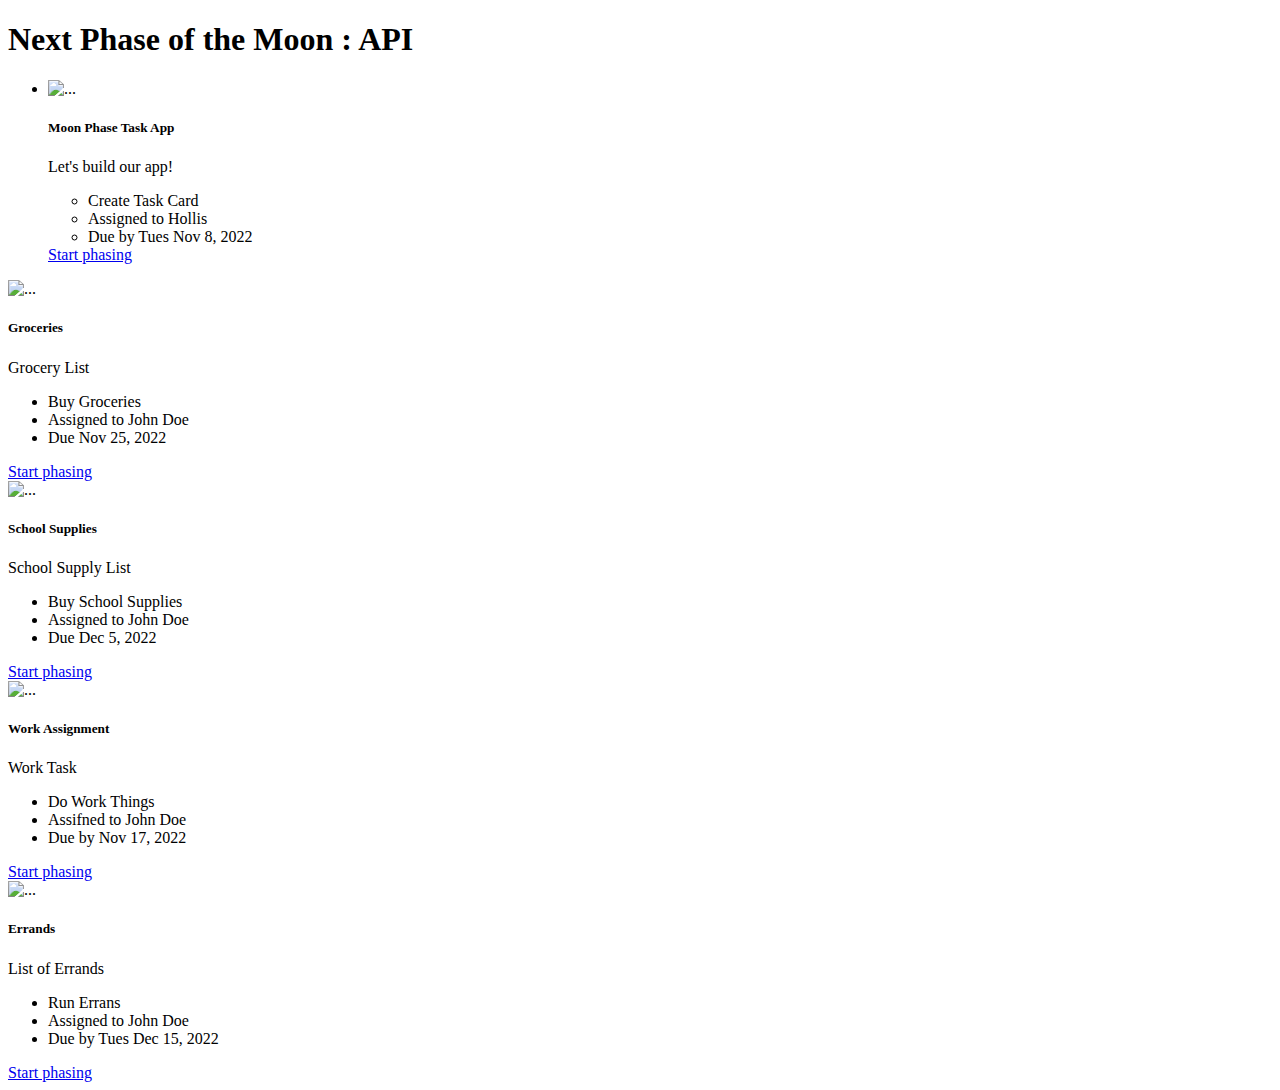
==== index.html @ 0f09845a "Merge branch 'main' of https://github.com/mjquintana/JWD-Final-Project-Moonwalkers into task-2-forms" ====
<!DOCTYPE html>
<html lang="en">
<head>
    <meta charset="UTF-8">
    <meta http-equiv="X-UA-Compatible" content="IE=edge">
    <meta name="viewport" content="width=device-width, initial-scale=1.0">
    <title>Homepage</title>
    <!-- CSS only -->
    <link rel="stylesheet" href="./style.css">
    <link href="https://cdn.jsdelivr.net/npm/bootstrap@5.2.2/dist/css/bootstrap.min.css" rel="stylesheet" integrity="sha384-Zenh87qX5JnK2Jl0vWa8Ck2rdkQ2Bzep5IDxbcnCeuOxjzrPF/et3URy9Bv1WTRi" crossorigin="anonymous">
</head>
<body>

    <h1 class="text-center bg-secondary text-white">Next  Phase of the Moon : API</h1>

<div class="container">
    <div class="row">
        <div class="col">
            <ul class="list-group">
                <li class="list-group-item border-0"><div class="card" style="width: 18rem;">
                    <img src="https://images.pexels.com/photos/673902/pexels-photo-673902.jpeg?auto=compress&cs=tinysrgb&w=800" class="card-img-top" alt="...">
                    <div class="card-body">
                      <h5 class="card-title">Moon Phase Task App</h5>
                      <p class="card-text">Let's build our app!</p>
                      <ul>
                        <li>Create Task Card</li>
                        <li>Assigned to Hollis</li>
                        <li>Due by Tues Nov 8, 2022</li>
                      </ul>
                      <a href="#" class="btn btn-primary">Start phasing</a>
                    </div>
                  </div></li>
        </div>

        <div class="col">
            <li class="list-group-item"><div class="card" style="width: 18rem;">
                <img src="https://images.pexels.com/photos/673902/pexels-photo-673902.jpeg?auto=compress&cs=tinysrgb&w=800" class="card-img-top" alt="...">
                <div class="card-body">
                  <h5 class="card-title">Groceries</h5>
                  <p class="card-text">Grocery List</p>
                  <ul>
                    <li>Buy Groceries</li>
                    <li>Assigned to John Doe</li>
                    <li>Due Nov 25, 2022</li>
                  </ul>
                  <a href="#" class="btn btn-primary">Start phasing</a>
                </div>
              </div></li>
        </div>

        <div class="col">
            <li class="list-group-item"><div class="card" style="width: 18rem;">
                <img src="https://images.pexels.com/photos/673902/pexels-photo-673902.jpeg?auto=compress&cs=tinysrgb&w=800" class="card-img-top" alt="...">
                <div class="card-body">
                  <h5 class="card-title">School Supplies</h5>
                  <p class="card-text">School Supply List</p>
                  <ul>
                    <li>Buy School Supplies</li>
                    <li>Assigned to John Doe</li>
                    <li>Due Dec 5, 2022</li>
                  </ul>
                  <a href="#" class="btn btn-primary">Start phasing</a>
                </div>
              </div></li>
        </div>

        <div class="col">
            <li class="list-group-item"><div class="card" style="width: 18rem;">
                <img src="https://images.pexels.com/photos/673902/pexels-photo-673902.jpeg?auto=compress&cs=tinysrgb&w=800" class="card-img-top" alt="...">
                <div class="card-body">
                  <h5 class="card-title">Work Assignment</h5>
                  <p class="card-text">Work Task</p>
                  <ul>
                    <li>Do Work Things</li>
                    <li>Assifned to John Doe</li>
                    <li>Due by Nov 17, 2022</li>
                  </ul>
                  <a href="#" class="btn btn-primary">Start phasing</a>
                </div>
              </div></li>
        </div>

        <div class="col">
            <li class="list-group-item"><div class="card" style="width: 18rem;">
                <img src="https://images.pexels.com/photos/673902/pexels-photo-673902.jpeg?auto=compress&cs=tinysrgb&w=800" class="card-img-top" alt="...">
                <div class="card-body">
                  <h5 class="card-title">Errands</h5>
                  <p class="card-text">List of Errands</p>
                  <ul>
                    <li>Run Errans</li>
                    <li>Assigned to John Doe</li>
                    <li>Due by Tues Dec 15, 2022</li>
                  </ul>
                  <a href="#" class="btn btn-primary">Start phasing</a>
                </div>
              </div></li>
          </ul>
        </div>
    </div>
</div>

 

    <!-- JavaScript Bundle with Popper -->
    <script src="https://cdn.jsdelivr.net/npm/bootstrap@5.2.2/dist/js/bootstrap.bundle.min.js" integrity="sha384-OERcA2EqjJCMA+/3y+gxIOqMEjwtxJY7qPCqsdltbNJuaOe923+mo//f6V8Qbsw3" crossorigin="anonymous"></script>
</body>
</html>
---- style.css ----

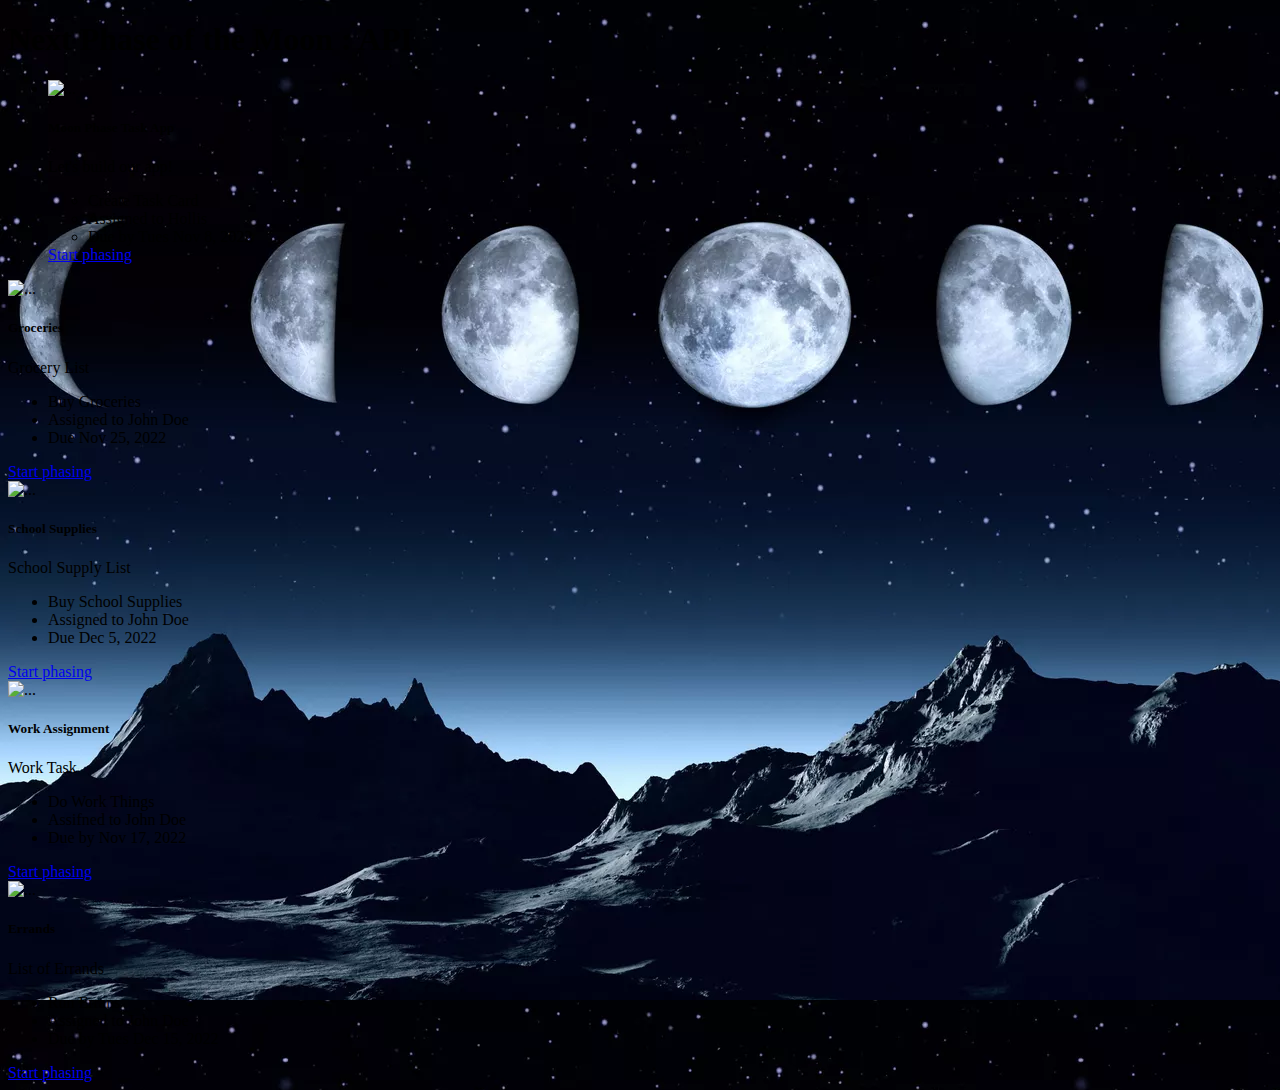
==== commit 77ee7c0e: "Added Background" ====
--- a/index.html
+++ b/index.html
@@ -6,10 +6,14 @@
     <meta name="viewport" content="width=device-width, initial-scale=1.0">
     <title>Homepage</title>
     <!-- CSS only -->
-    <link rel="stylesheet" href="./style.css">
     <link href="https://cdn.jsdelivr.net/npm/bootstrap@5.2.2/dist/css/bootstrap.min.css" rel="stylesheet" integrity="sha384-Zenh87qX5JnK2Jl0vWa8Ck2rdkQ2Bzep5IDxbcnCeuOxjzrPF/et3URy9Bv1WTRi" crossorigin="anonymous">
 </head>
 <body>
+  <style>
+    body {
+      background: url("Moon.jpg")
+    }
+  </style>
 
     <h1 class="text-center bg-secondary text-white">Next  Phase of the Moon : API</h1>
 
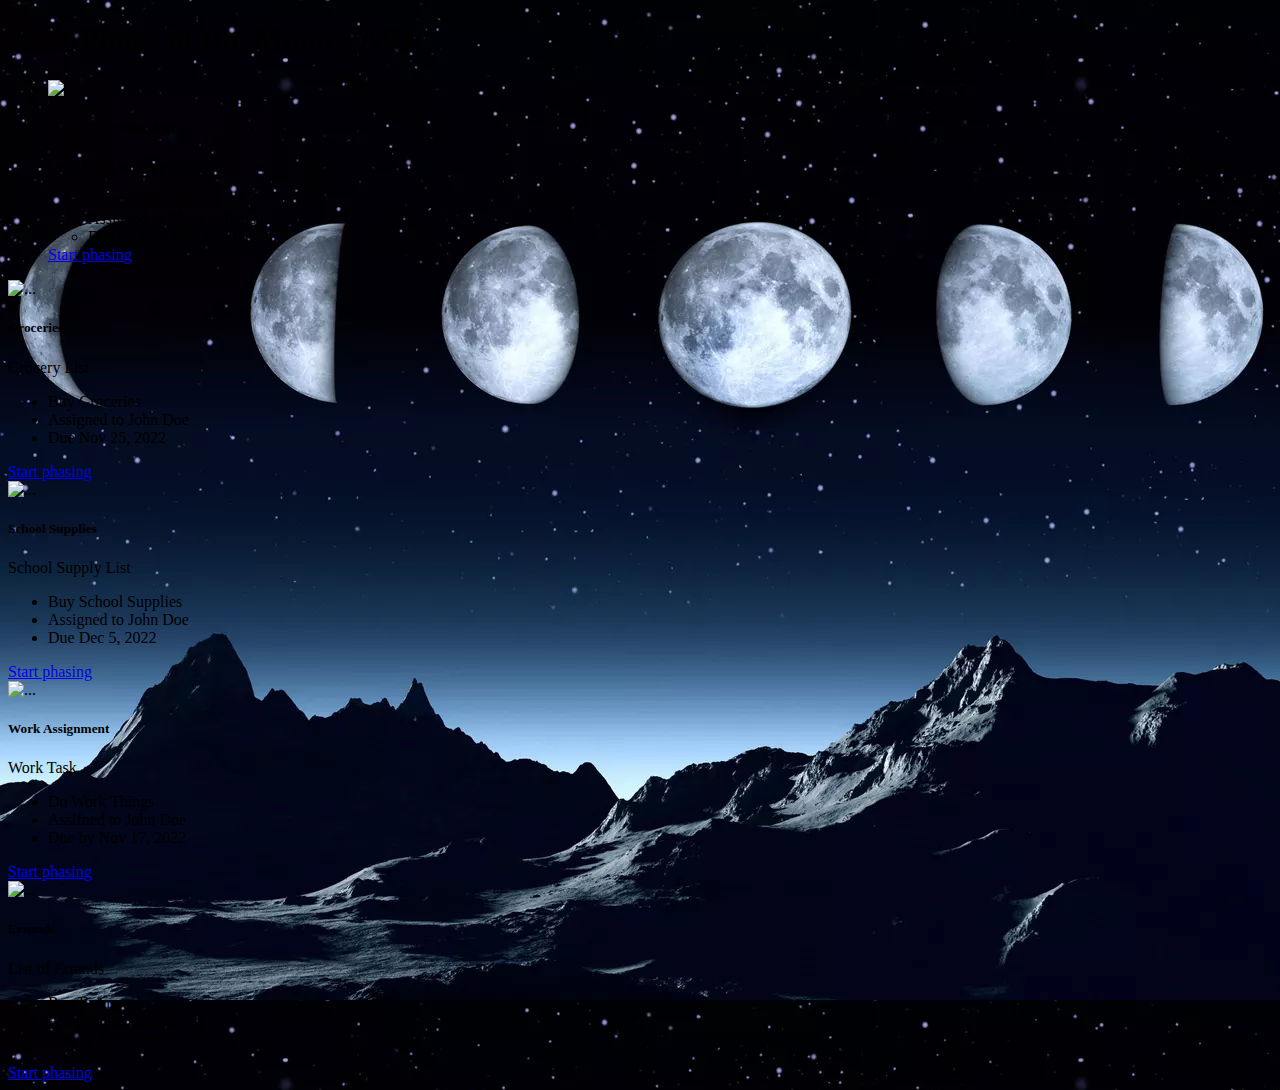
==== commit e00a9b04: "Trying to fix border" ====
--- a/index.html
+++ b/index.html
@@ -21,14 +21,14 @@
     <div class="row">
         <div class="col">
             <ul class="list-group">
-                <li class="list-group-item border-0"><div class="card" style="width: 18rem;">
+                <li class="list-group-item"><div class="card" style="width: 18rem;">
                     <img src="https://images.pexels.com/photos/673902/pexels-photo-673902.jpeg?auto=compress&cs=tinysrgb&w=800" class="card-img-top" alt="...">
                     <div class="card-body">
                       <h5 class="card-title">Moon Phase Task App</h5>
                       <p class="card-text">Let's build our app!</p>
                       <ul>
                         <li>Create Task Card</li>
-                        <li>Assigned to Hollis</li>
+                        <li>Assigned to Moonwalkers</li>
                         <li>Due by Tues Nov 8, 2022</li>
                       </ul>
                       <a href="#" class="btn btn-primary">Start phasing</a>
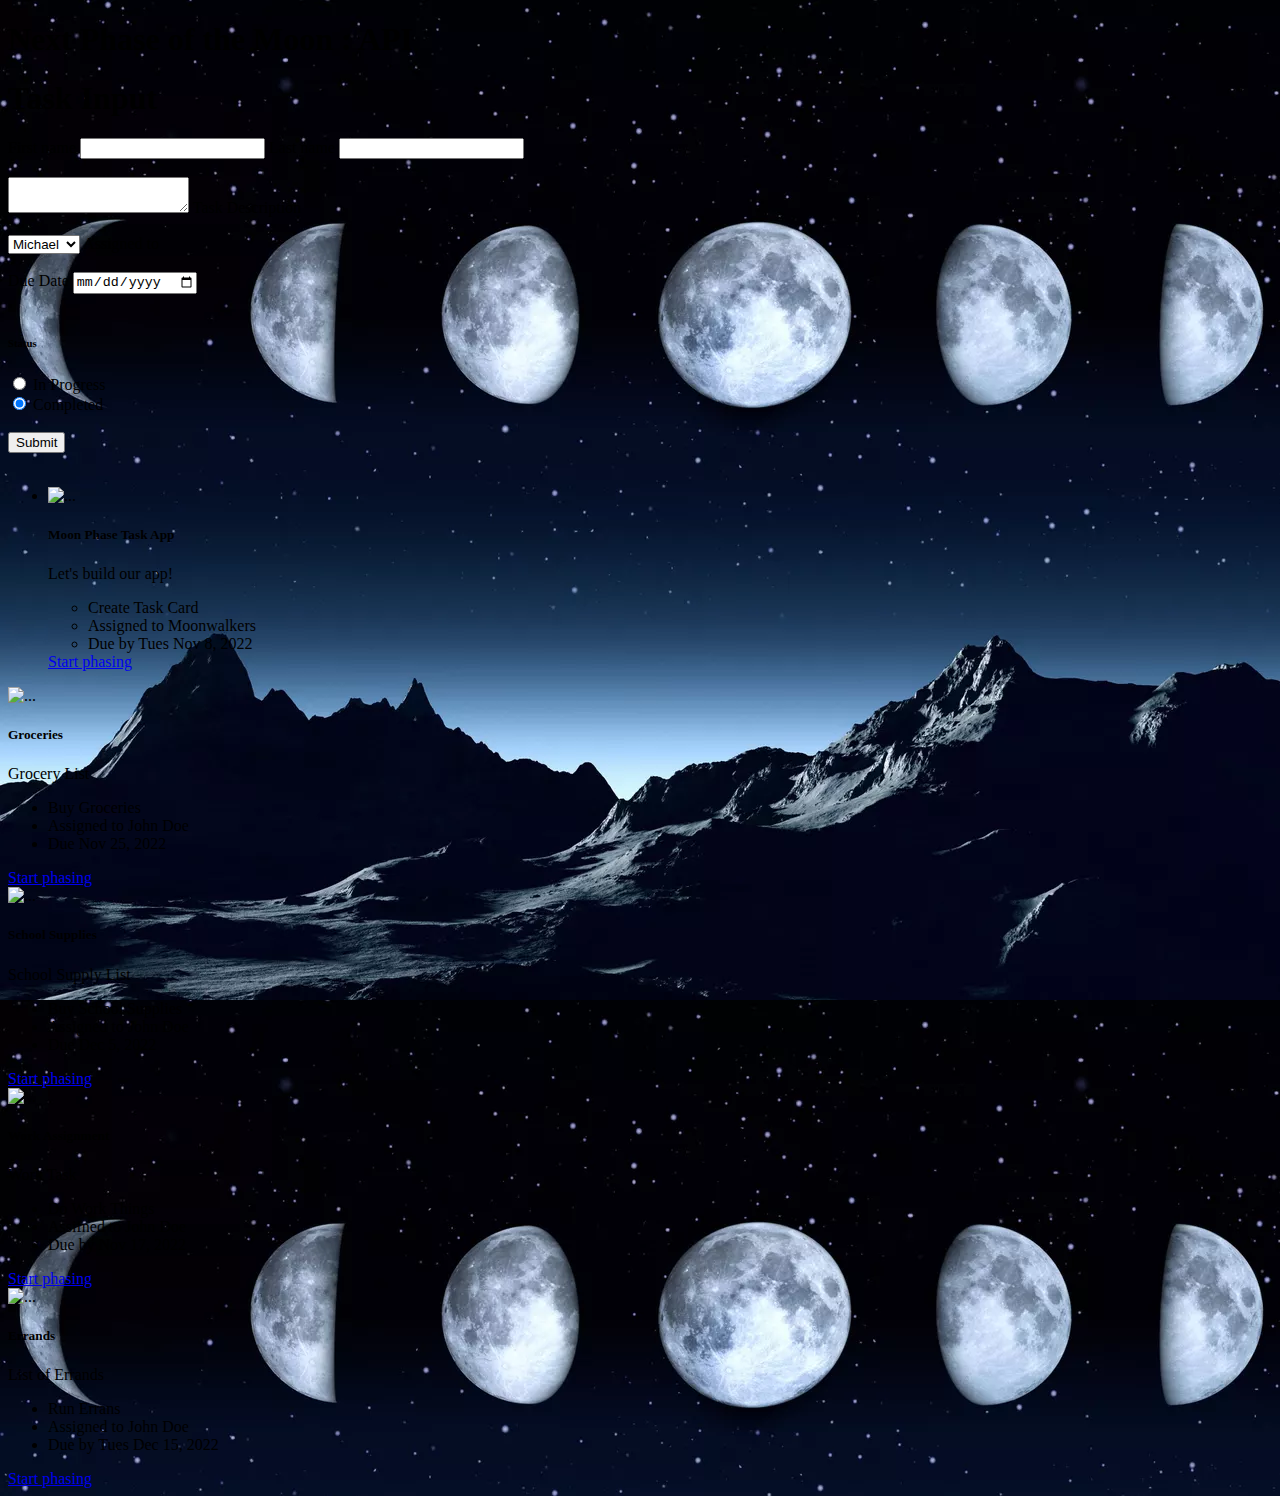
==== commit f681fc53: "added forms to main" ====
--- a/index.html
+++ b/index.html
@@ -6,6 +6,7 @@
     <meta name="viewport" content="width=device-width, initial-scale=1.0">
     <title>Homepage</title>
     <!-- CSS only -->
+    <link rel="stylesheet" href="./style.css">
     <link href="https://cdn.jsdelivr.net/npm/bootstrap@5.2.2/dist/css/bootstrap.min.css" rel="stylesheet" integrity="sha384-Zenh87qX5JnK2Jl0vWa8Ck2rdkQ2Bzep5IDxbcnCeuOxjzrPF/et3URy9Bv1WTRi" crossorigin="anonymous">
 </head>
 <body>
@@ -17,6 +18,58 @@
 
     <h1 class="text-center bg-secondary text-white">Next  Phase of the Moon : API</h1>
 
+  <div class="container">
+        <h1 class="text-white">Task Input</h1>
+        <div class="row">
+            <div class="col">
+                <div class="input-group">
+                    <span class="input-group-text">First name</span>
+                    <input type="text" aria-label="First name" class="form-control">
+                    <span class="input-group-text">Last name</span>
+                    <input type="text" aria-label="Last name" class="form-control">
+                </div>
+                <br>
+                <div class="form-floating">
+                    <textarea class="form-control" id="floatingTextarea"></textarea>
+                    <label for="floatingTextarea">Task Description</label>
+                </div>
+                <br>
+                <div class="form-floating">
+                    <select class="form-select" id="floatingSelect" aria-label="Floating label select example">
+                      <option selected>Michael</option>
+                      <option value="1">Manasvi</option>
+                      <option value="2">Hollis</option>
+                      <option value="3">Steven</option>
+                      <option value="4">Tymier</option>
+                    </select>
+                    <label for="floatingSelect">Assigned to</label>
+                </div>
+                <br>
+                <div class="form-group col text-white">
+                    <label for="newTaskDueDate">Due Date</label>
+                    <input type="date" class="form-control" id="newTaskDueDate">
+                </div>
+                <br>
+                <h6 class="text-white">Status</h6>
+                <div class="form-check">
+                    <input class="form-check-input" type="radio" name="flexRadioDefault" id="flexRadioDefault1">
+                    <label class="form-check-label text-white" for="flexRadioDefault1">
+                      In Progress
+                    </label>
+                  </div>
+                  <div class="form-check">
+                    <input class="form-check-input" type="radio" name="flexRadioDefault" id="flexRadioDefault2" checked>
+                    <label class="form-check-label text-white" for="flexRadioDefault2">
+                      Completed
+                    </label>
+                </div>
+                <br>
+                <input class="btn btn-primary" type="submit" value="Submit">
+                
+            </div>
+        </div>
+    </div>
+  <br>
 <div class="container">
     <div class="row">
         <div class="col">
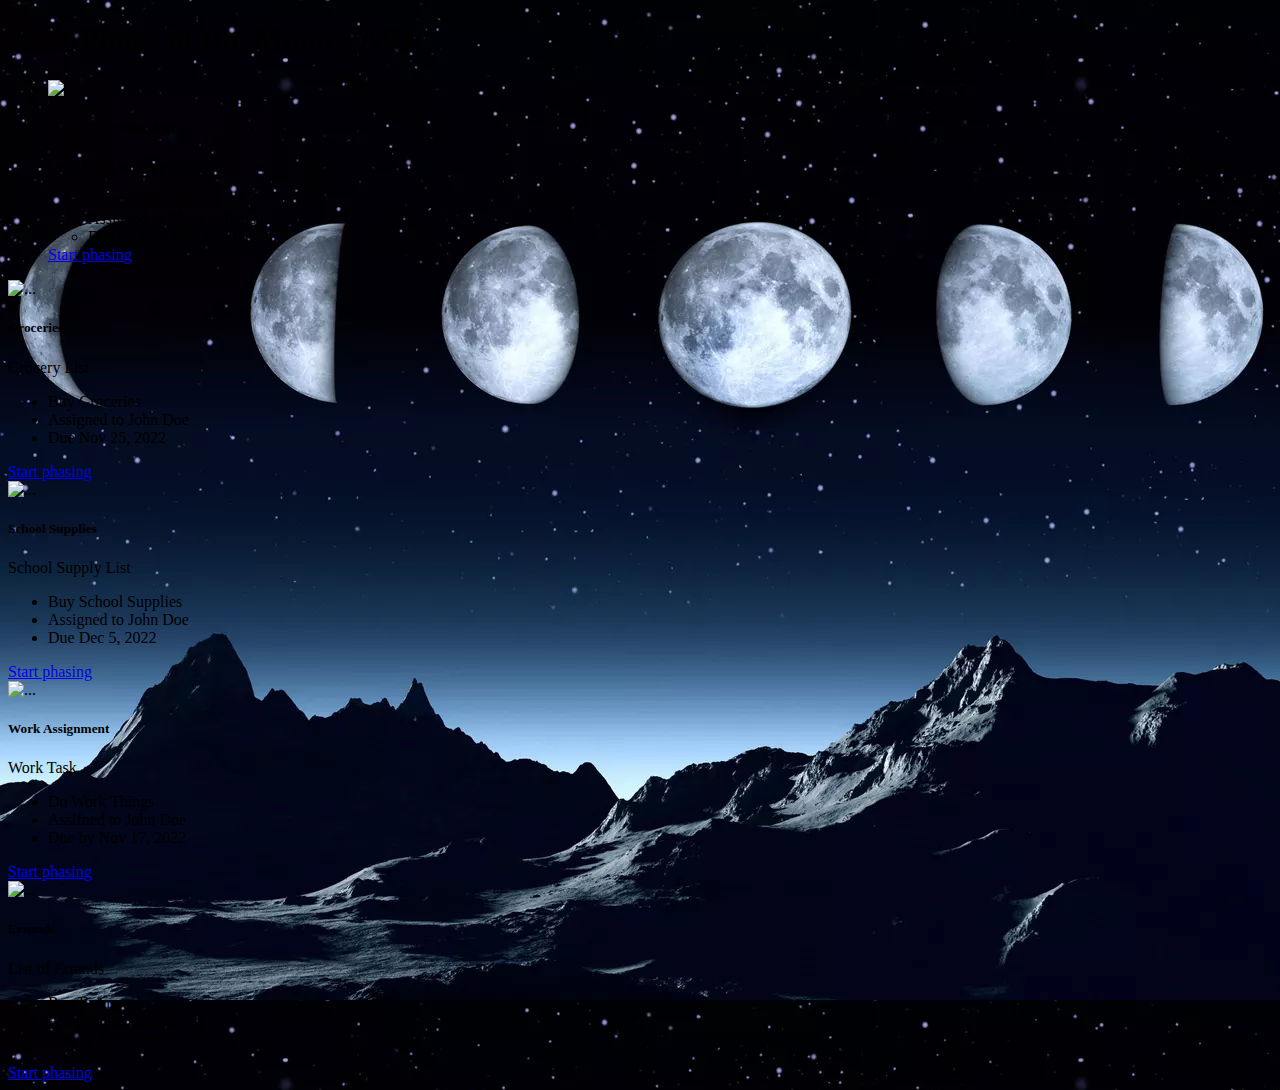
==== commit 842931da: "Merge branch 'main' into index" ====
--- a/index.html
+++ b/index.html
@@ -18,58 +18,7 @@
 
     <h1 class="text-center bg-secondary text-white">Next  Phase of the Moon : API</h1>
 
-  <div class="container">
-        <h1 class="text-white">Task Input</h1>
-        <div class="row">
-            <div class="col">
-                <div class="input-group">
-                    <span class="input-group-text">First name</span>
-                    <input type="text" aria-label="First name" class="form-control">
-                    <span class="input-group-text">Last name</span>
-                    <input type="text" aria-label="Last name" class="form-control">
-                </div>
-                <br>
-                <div class="form-floating">
-                    <textarea class="form-control" id="floatingTextarea"></textarea>
-                    <label for="floatingTextarea">Task Description</label>
-                </div>
-                <br>
-                <div class="form-floating">
-                    <select class="form-select" id="floatingSelect" aria-label="Floating label select example">
-                      <option selected>Michael</option>
-                      <option value="1">Manasvi</option>
-                      <option value="2">Hollis</option>
-                      <option value="3">Steven</option>
-                      <option value="4">Tymier</option>
-                    </select>
-                    <label for="floatingSelect">Assigned to</label>
-                </div>
-                <br>
-                <div class="form-group col text-white">
-                    <label for="newTaskDueDate">Due Date</label>
-                    <input type="date" class="form-control" id="newTaskDueDate">
-                </div>
-                <br>
-                <h6 class="text-white">Status</h6>
-                <div class="form-check">
-                    <input class="form-check-input" type="radio" name="flexRadioDefault" id="flexRadioDefault1">
-                    <label class="form-check-label text-white" for="flexRadioDefault1">
-                      In Progress
-                    </label>
-                  </div>
-                  <div class="form-check">
-                    <input class="form-check-input" type="radio" name="flexRadioDefault" id="flexRadioDefault2" checked>
-                    <label class="form-check-label text-white" for="flexRadioDefault2">
-                      Completed
-                    </label>
-                </div>
-                <br>
-                <input class="btn btn-primary" type="submit" value="Submit">
-                
-            </div>
-        </div>
-    </div>
-  <br>
+
 <div class="container">
     <div class="row">
         <div class="col">
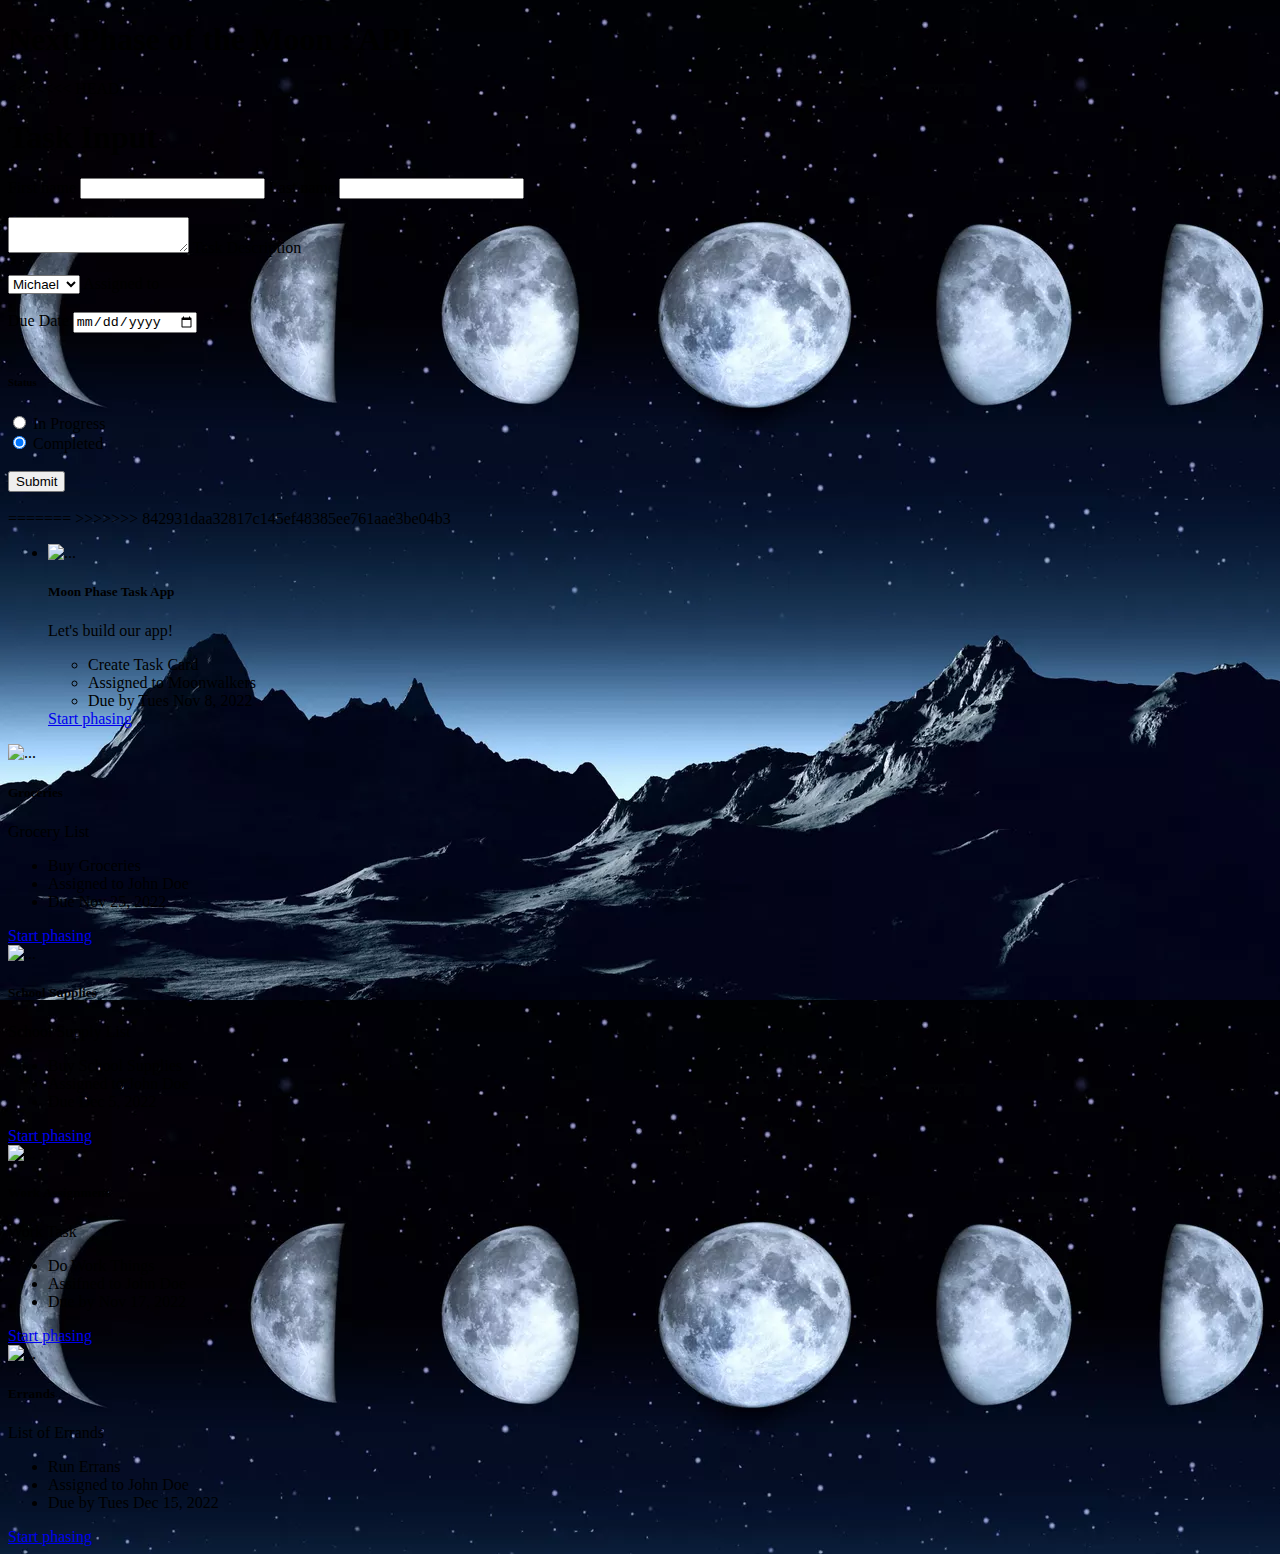
==== commit c7984648: "commit" ====
--- a/index.html
+++ b/index.html
@@ -18,7 +18,62 @@
 
     <h1 class="text-center bg-secondary text-white">Next  Phase of the Moon : API</h1>
 
+<<<<<<< HEAD
+  <div class="container">
+        <h1 class="text-white">Task Input</h1>
+        <div class="row">
+            <div class="col">
+                <div class="input-group">
+                    <span class="input-group-text">First name</span>
+                    <input type="text" aria-label="First name" class="form-control">
+                    <span class="input-group-text">Last name</span>
+                    <input type="text" aria-label="Last name" class="form-control">
+                </div>
+                <br>
+                <div class="form-floating">
+                    <textarea class="form-control" id="floatingTextarea"></textarea>
+                    <label for="floatingTextarea">Task Description</label>
+                </div>
+                <br>
+                <div class="form-floating">
+                    <select class="form-select" id="floatingSelect" aria-label="Floating label select example">
+                      <option selected>Michael</option>
+                      <option value="1">Manasvi</option>
+                      <option value="2">Hollis</option>
+                      <option value="3">Steven</option>
+                      <option value="4">Tymier</option>
+                    </select>
+                    <label for="floatingSelect">Assigned to</label>
+                </div>
+                <br>
+                <div class="form-group col text-white">
+                    <label for="newTaskDueDate">Due Date</label>
+                    <input type="date" class="form-control" id="newTaskDueDate">
+                </div>
+                <br>
+                <h6 class="text-white">Status</h6>
+                <div class="form-check">
+                    <input class="form-check-input" type="radio" name="flexRadioDefault" id="flexRadioDefault1">
+                    <label class="form-check-label text-white" for="flexRadioDefault1">
+                      In Progress
+                    </label>
+                  </div>
+                  <div class="form-check">
+                    <input class="form-check-input" type="radio" name="flexRadioDefault" id="flexRadioDefault2" checked>
+                    <label class="form-check-label text-white" for="flexRadioDefault2">
+                      Completed
+                    </label>
+                </div>
+                <br>
+                <input class="btn btn-primary" type="submit" value="Submit">
+                
+            </div>
+        </div>
+    </div>
+  <br>
+=======
 
+>>>>>>> 842931daa32817c145ef48385ee761aae3be04b3
 <div class="container">
     <div class="row">
         <div class="col">
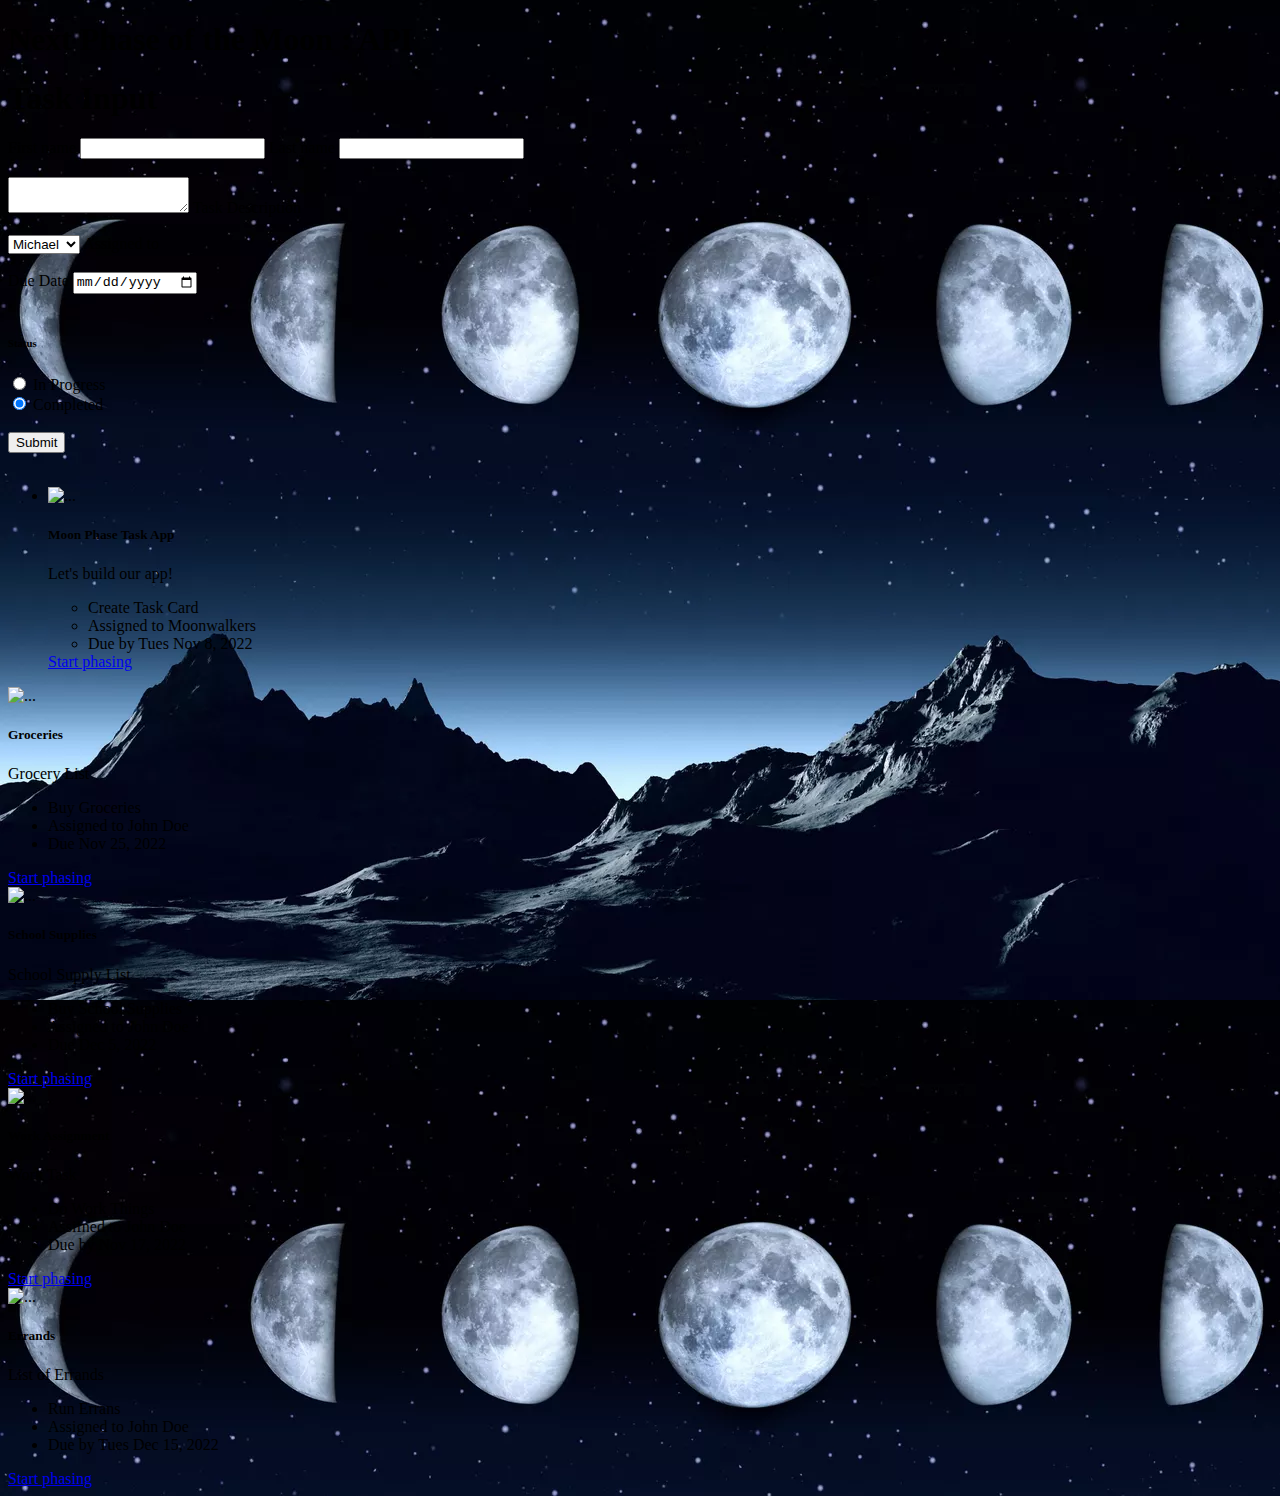
==== commit 8fa30112: "new forms" ====
--- a/index.html
+++ b/index.html
@@ -18,7 +18,6 @@
 
     <h1 class="text-center bg-secondary text-white">Next  Phase of the Moon : API</h1>
 
-<<<<<<< HEAD
   <div class="container">
         <h1 class="text-white">Task Input</h1>
         <div class="row">
@@ -71,9 +70,6 @@
         </div>
     </div>
   <br>
-=======
-
->>>>>>> 842931daa32817c145ef48385ee761aae3be04b3
 <div class="container">
     <div class="row">
         <div class="col">
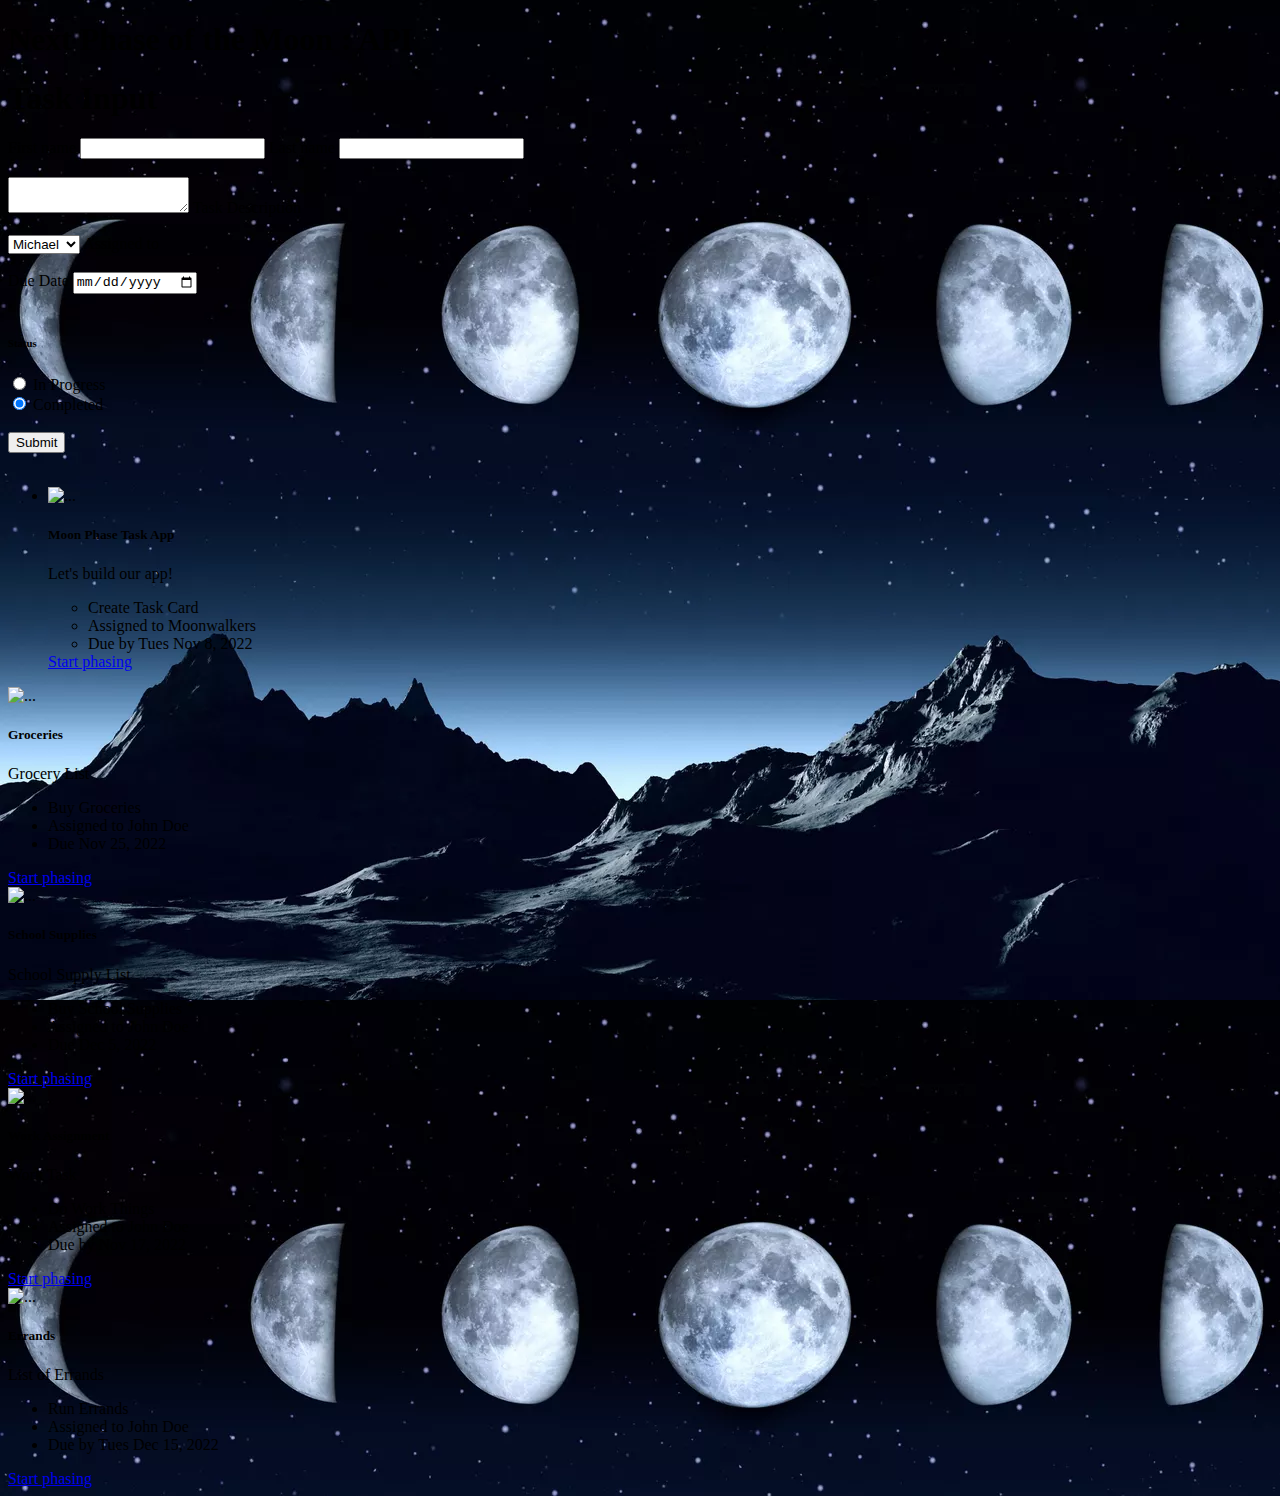
==== commit bfe2f923: "task 4" ====
--- a/index.html
+++ b/index.html
@@ -129,7 +129,7 @@
                   <p class="card-text">Work Task</p>
                   <ul>
                     <li>Do Work Things</li>
-                    <li>Assifned to John Doe</li>
+                    <li>Assigned to John Doe</li>
                     <li>Due by Nov 17, 2022</li>
                   </ul>
                   <a href="#" class="btn btn-primary">Start phasing</a>
@@ -144,7 +144,7 @@
                   <h5 class="card-title">Errands</h5>
                   <p class="card-text">List of Errands</p>
                   <ul>
-                    <li>Run Errans</li>
+                    <li>Run Errands</li>
                     <li>Assigned to John Doe</li>
                     <li>Due by Tues Dec 15, 2022</li>
                   </ul>
@@ -160,5 +160,7 @@
 
     <!-- JavaScript Bundle with Popper -->
     <script src="https://cdn.jsdelivr.net/npm/bootstrap@5.2.2/dist/js/bootstrap.bundle.min.js" integrity="sha384-OERcA2EqjJCMA+/3y+gxIOqMEjwtxJY7qPCqsdltbNJuaOe923+mo//f6V8Qbsw3" crossorigin="anonymous"></script>
-</body>
+    <script src="js/taskManager.js"></script>
+    <script src="js/index.js"></script>
+  </body>
 </html>
